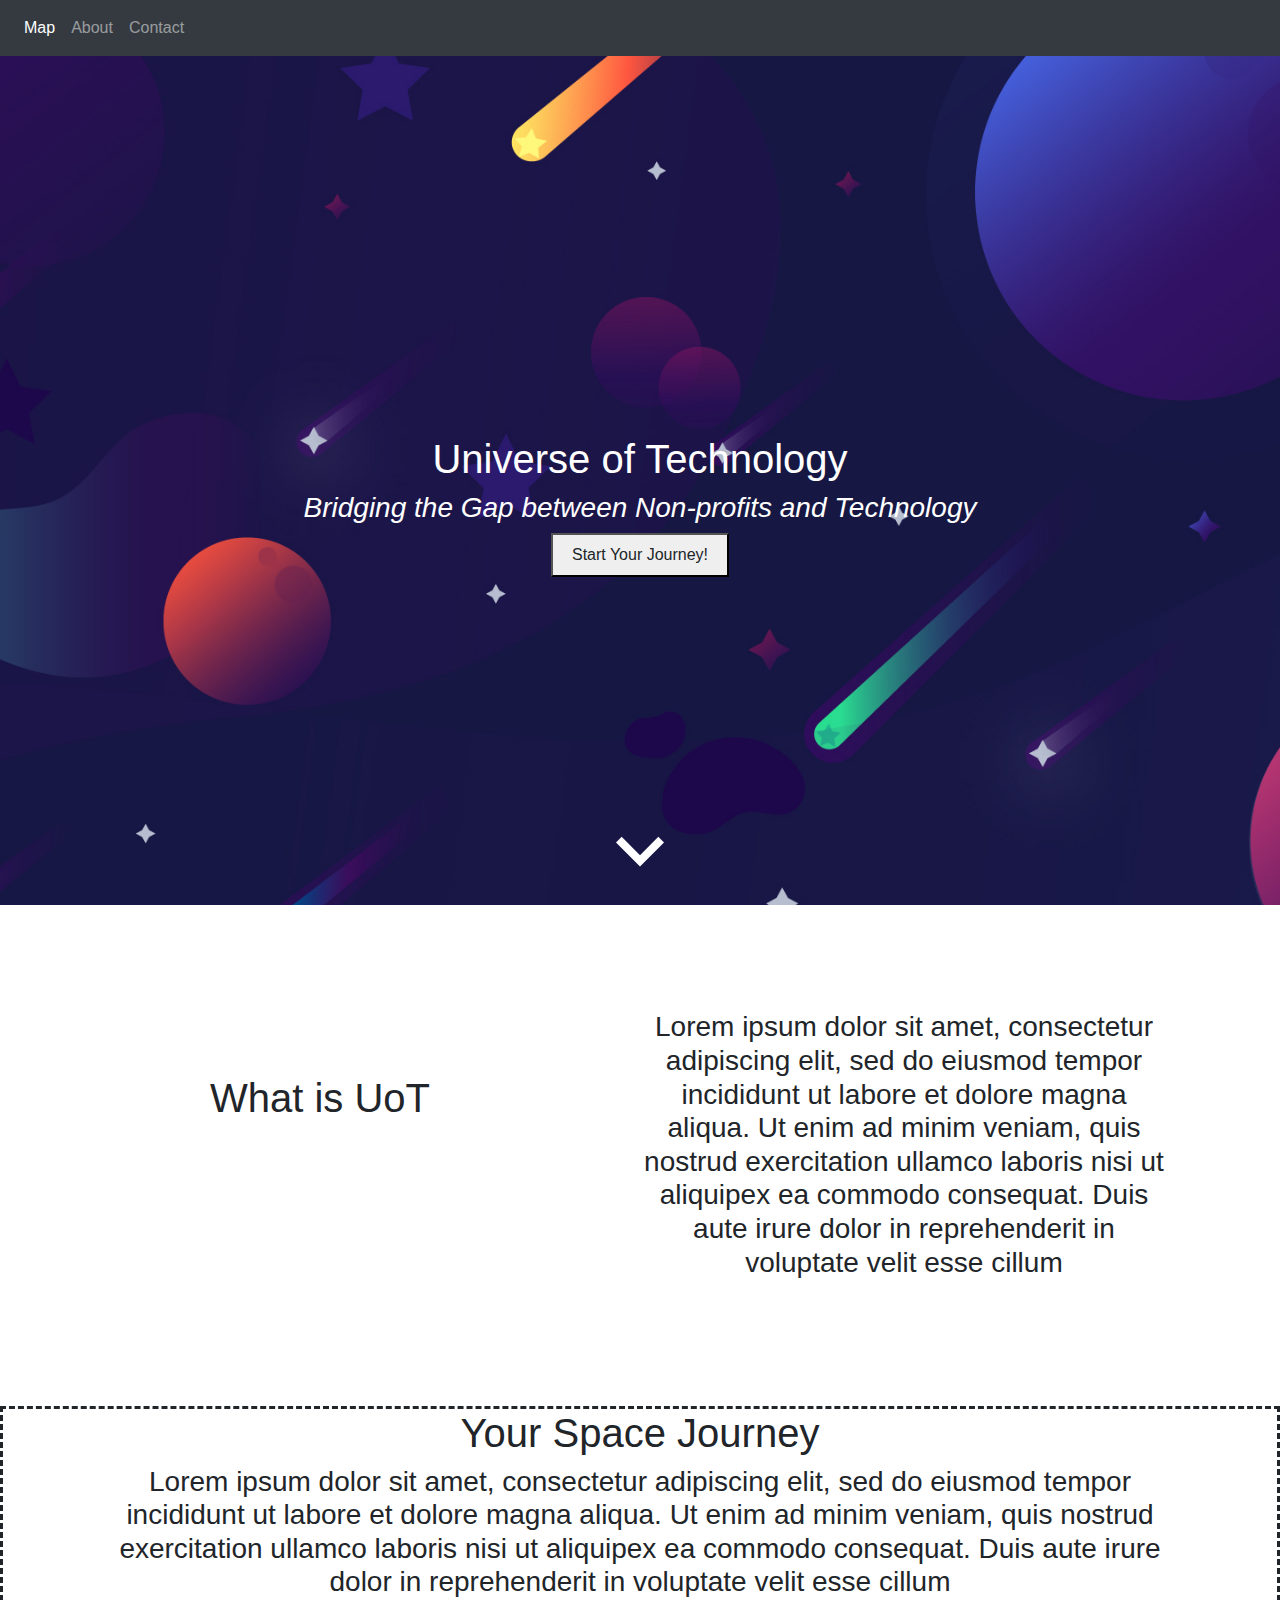
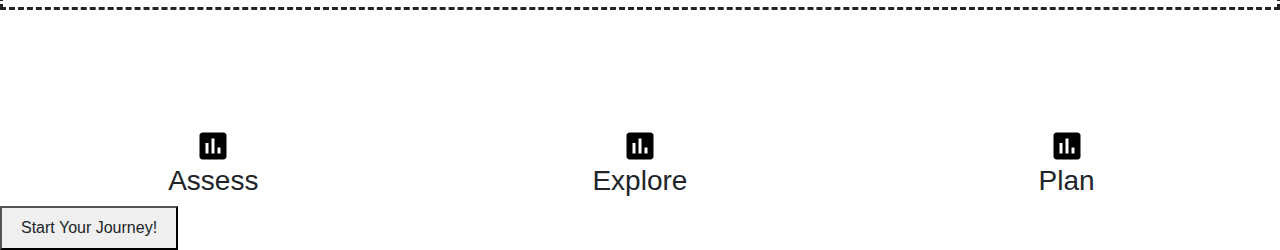
==== index.html @ 80e7777d "Homepage+image files" ====
<!DOCTYPE html>
<html>
<head>
	<meta charset="utf-8">
    <meta name="viewport" content="width=device-width, initial-scale=1, shrink-to-fit=no">
	<link rel="stylesheet" href="https://stackpath.bootstrapcdn.com/bootstrap/4.3.1/css/bootstrap.min.css" integrity="sha384-ggOyR0iXCbMQv3Xipma34MD+dH/1fQ784/j6cY/iJTQUOhcWr7x9JvoRxT2MZw1T" crossorigin="anonymous">
	<link rel="stylesheet" type="text/css" href="stylesHome.css">
	<title>Test</title>
	<link href="https://fonts.googleapis.com/css?family=Exo:400i&display=swap" rel="stylesheet">
	<link href="https://fonts.googleapis.com/icon?family=Material+Icons"
      rel="stylesheet">
</head>
<body id="homePageBody">
	<nav class="navbar navbar-expand-lg navbar-dark bg-dark">
  	<button class="navbar-toggler" type="button" data-toggle="collapse" data-target="#navbarNavAltMarkup" aria-controls="navbarNavAltMarkup" aria-expanded="false" aria-label="Toggle navigation">
    <span class="navbar-toggler-icon"></span>
  	</button>
  	<div class="collapse navbar-collapse" id="navbarNavAltMarkup">
   		<div class="navbar-nav">
	    <a class="nav-item nav-link active" href="map.html">Map <span class="sr-only">(current)</span></a>
	    <a class="nav-item nav-link" href="about.html">About</a>
	    <a class="nav-item nav-link" href="contact.html">Contact</a>
    </div>
  </div>
</nav>
	<div id="home">
		<div id="uot" class="landing-text">
			<h1 id="title">
				Universe of Technology
			</h1>
			<h3 id="description">
				Bridging the Gap between Non-profits and Technology
			</h3>
			<button id="enterUOT">
				<a href="NA.html" class="btn">Start Your Journey!</a>
			</button>
			
			<div id="arrowDiv" class="fixed-bottom">
				<img src="images/whiteArrow.png" id="arrow">
			</div>
			
		</div>
	</div>
	<div id="uotConcept">
		<h1>
			What is UoT
		</h1>
	</div>
		
	<div id="about">
		<h3>
			Lorem ipsum dolor sit amet, consectetur adipiscing elit, sed do eiusmod tempor incididunt ut labore et dolore magna aliqua. Ut enim ad minim veniam, quis nostrud exercitation ullamco laboris nisi ut aliquipex ea commodo consequat. Duis aute irure dolor in reprehenderit in voluptate velit esse cillum
		</h3>
	</div>
	<div id="spaceJourney">
		<h1>Your Space Journey</h1>
		<h3>Lorem ipsum dolor sit amet, consectetur adipiscing elit, sed do eiusmod tempor incididunt ut labore et dolore magna aliqua. Ut enim ad minim veniam, quis nostrud exercitation ullamco laboris nisi ut aliquipex ea commodo consequat. Duis aute irure dolor in reprehenderit in voluptate velit esse cillum</h3>
	</div>
	<div class="images" id="journeyImage1">
		<img src="images/fillerImage.png">
		<h3>
			Assess
		</h3>
	</div>
	<div class="images" id="journeyImage2">
		<img src="images/fillerImage.png">
		<h3>
			Explore
		</h3>
	</div>
	<div class="images" id="journeyImage1">
		<img src="images/fillerImage.png">
		<h3>
			Plan
		</h3>
	</div>
	<div id="startJourney">
		<button id="startJourney">
				<a href="description.html" class="btn">Start Your Journey!</a>
		</button>
	</div>

	</div>


	<script src="navigation.js"></script>
	<script src="https://code.jquery.com/jquery-3.3.1.slim.min.js" integrity="sha384-q8i/X+965DzO0rT7abK41JStQIAqVgRVzpbzo5smXKp4YfRvH+8abtTE1Pi6jizo" crossorigin="anonymous"></script>
	<script src="https://cdnjs.cloudflare.com/ajax/libs/popper.js/1.14.7/umd/popper.min.js" integrity="sha384-UO2eT0CpHqdSJQ6hJty5KVphtPhzWj9WO1clHTMGa3JDZwrnQq4sF86dIHNDz0W1" crossorigin="anonymous"></script>
	<script src="https://stackpath.bootstrapcdn.com/bootstrap/4.3.1/js/bootstrap.min.js" integrity="sha384-JjSmVgyd0p3pXB1rRibZUAYoIIy6OrQ6VrjIEaFf/nJGzIxFDsf4x0xIM+B07jRM" crossorigin="anonymous"></script>
</body>
</html>
---- stylesHome.css ----
h1.title{
	font-family: 'Exo', sans-serif;
	font-style: 'Light';
}


#title{
	color: white;
}
#description{
	font-style: italic;
	color: white;
}

#home{
	background: url(images/homespace.png) no-repeat center center fixed;
	display: table;
	height: 100%;
	position: relative;
	width: 100%;
	background-size: cover;
}

html, body{
	height: 100%;
	width: 100%;
}
.landing-text{
	display: table-cell;
	text-align: center;
	vertical-align: middle;
}


#about{
	float: left;
	width: 50%;
	text-align: center;
	vertical-align: middle;
	padding-top: 3.4em;
	padding-right: 7.0em;
	padding-bottom: 7.4em;
}
#uotConcept{
	float: left;
	display: table-cell;
	text-align: center;
	vertical-align: middle;
	width: 50%;
	padding-top: 7.4em;
	padding-bottom: 7.4em;
}
#spaceJourney{
	padding-right: 7.0em;
	padding-left: 7.0em;
	float: left;
	display: table-cell;
	text-align: center;
	vertical-align: middle;
	border-style: dashed;
}
div.images{
	padding-top: 7.4em;
	float: left;
	text-align: center;
	width: 33.33%;
}
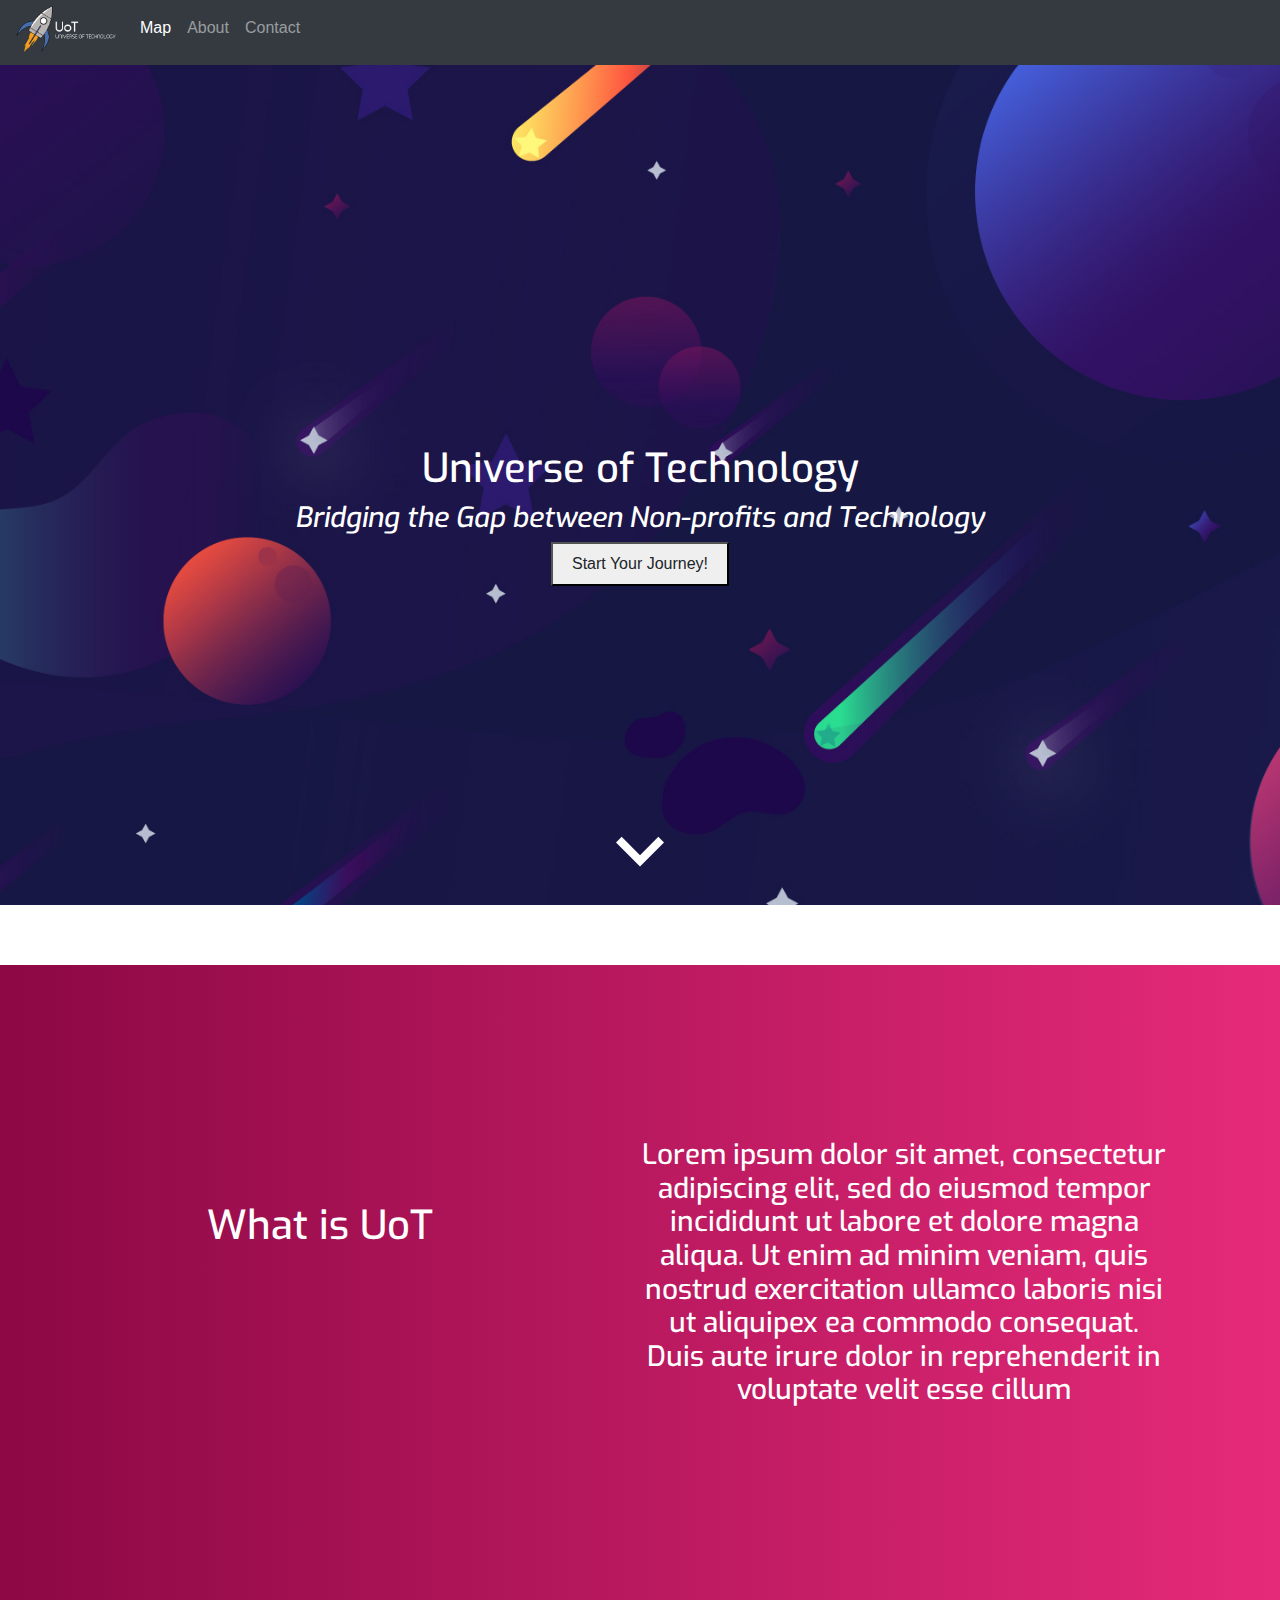
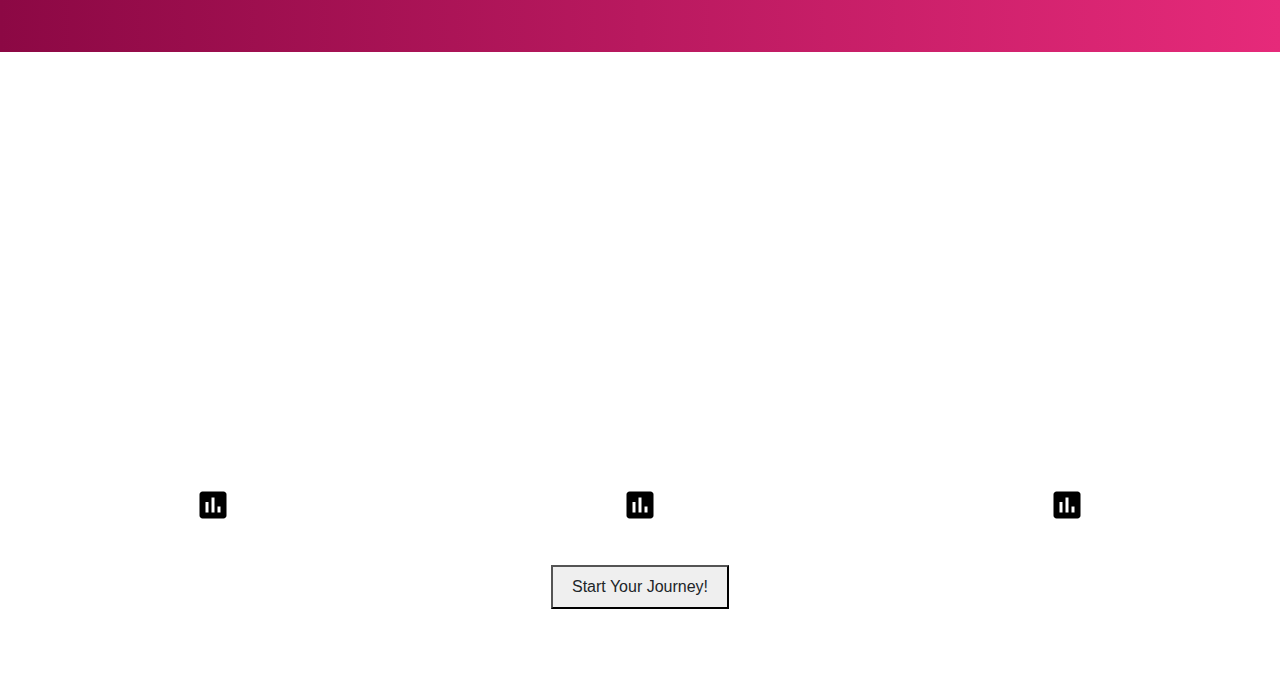
==== commit a314a7ef: "homepage looking good" ====
--- a/index.html
+++ b/index.html
@@ -5,24 +5,30 @@
     <meta name="viewport" content="width=device-width, initial-scale=1, shrink-to-fit=no">
 	<link rel="stylesheet" href="https://stackpath.bootstrapcdn.com/bootstrap/4.3.1/css/bootstrap.min.css" integrity="sha384-ggOyR0iXCbMQv3Xipma34MD+dH/1fQ784/j6cY/iJTQUOhcWr7x9JvoRxT2MZw1T" crossorigin="anonymous">
 	<link rel="stylesheet" type="text/css" href="stylesHome.css">
-	<title>Test</title>
+	<title>Home</title>
 	<link href="https://fonts.googleapis.com/css?family=Exo:400i&display=swap" rel="stylesheet">
 	<link href="https://fonts.googleapis.com/icon?family=Material+Icons"
       rel="stylesheet">
+    <link href="https://fonts.googleapis.com/css?family=Exo&display=swap" rel="stylesheet">
+
 </head>
 <body id="homePageBody">
 	<nav class="navbar navbar-expand-lg navbar-dark bg-dark">
-  	<button class="navbar-toggler" type="button" data-toggle="collapse" data-target="#navbarNavAltMarkup" aria-controls="navbarNavAltMarkup" aria-expanded="false" aria-label="Toggle navigation">
-    <span class="navbar-toggler-icon"></span>
-  	</button>
-  	<div class="collapse navbar-collapse" id="navbarNavAltMarkup">
-   		<div class="navbar-nav">
-	    <a class="nav-item nav-link active" href="map.html">Map <span class="sr-only">(current)</span></a>
-	    <a class="nav-item nav-link" href="about.html">About</a>
-	    <a class="nav-item nav-link" href="contact.html">Contact</a>
-    </div>
-  </div>
-</nav>
+	  	<button class="navbar-toggler" type="button" data-toggle="collapse" data-target="#navbarNavAltMarkup" aria-controls="navbarNavAltMarkup" aria-expanded="false" aria-label="Toggle navigation">
+	    <span class="navbar-toggler-icon"></span>
+	  	</button>
+	  	<div class="collapse navbar-collapse" id="navbarNavAltMarkup">
+	   		<div class="navbar-nav">
+	   		<a class="navbar-brand" rel="home" href="#" title="Home">
+	        <img style="max-width:100px; margin-top: -7px;"
+	             src="images/logo.png">
+	    	</a>
+		    <a class="nav-item nav-link active" href="map.html">Map <span class="sr-only">(current)</span></a>
+		    <a class="nav-item nav-link" href="about.html">About</a>
+		    <a class="nav-item nav-link" href="contact.html">Contact</a>
+	    	</div>
+	  	</div>
+	</nav>
 	<div id="home">
 		<div id="uot" class="landing-text">
 			<h1 id="title">
@@ -32,7 +38,7 @@
 				Bridging the Gap between Non-profits and Technology
 			</h3>
 			<button id="enterUOT">
-				<a href="NA.html" class="btn">Start Your Journey!</a>
+				<a href="preNA.html" class="btn">Start Your Journey!</a>
 			</button>
 			
 			<div id="arrowDiv" class="fixed-bottom">
@@ -41,44 +47,51 @@
 			
 		</div>
 	</div>
-	<div id="uotConcept">
-		<h1>
-			What is UoT
-		</h1>
+	<div id="aboutDiv">
+		<div id="uotConcept">
+			<h1>
+				What is UoT
+			</h1>
+		</div>
+	
+		<div id="about">
+			<h3>
+			Lorem ipsum dolor sit amet, consectetur adipiscing elit, sed do eiusmod tempor incididunt ut labore et dolore magna aliqua. Ut enim ad minim veniam, quis nostrud exercitation ullamco laboris nisi ut aliquipex ea commodo consequat. Duis aute irure dolor in reprehenderit in voluptate velit esse cillum
+			</h3>
+		</div>
 	</div>
-		
-	<div id="about">
-		<h3>
-			Lorem ipsum dolor sit amet, consectetur adipiscing elit, sed do eiusmod tempor incididunt ut labore et dolore magna aliqua. Ut enim ad minim veniam, quis nostrud exercitation ullamco laboris nisi ut aliquipex ea commodo consequat. Duis aute irure dolor in reprehenderit in voluptate velit esse cillum
-		</h3>
+	
+
+	<div class="images" id="yourSpaceJourney">
+		<div id="spaceJourney">
+			<h1>Your Space Journey</h1>
+			<h3>Lorem ipsum dolor sit amet, consectetur adipiscing elit, sed do eiusmod tempor incididunt ut labore et dolore magna aliqua. Ut enim ad minim veniam, quis nostrud exercitation ullamco laboris nisi ut aliquipex ea commodo consequat. Duis aute irure dolor in reprehenderit in voluptate velit esse cillum</h3>
+		</div>
+		<div class="images" id="journeyImage1">
+			<img src="images/fillerImage.png">
+			<h3>
+				Assess
+			</h3>
+		</div>
+		<div class="images" id="journeyImage2">
+			<img src="images/fillerImage.png">
+			<h3>
+				Explore
+			</h3>
+		</div>
+		<div class="images" id="journeyImage1">
+			<img src="images/fillerImage.png">
+			<h3>
+				Plan
+			</h3>
+		</div>
+		<div id="startJourney">
+			<button id="enterUOT">
+				<a href="preNA.html" class="btn">Start Your Journey!</a>
+			</button>
+		</div>
 	</div>
-	<div id="spaceJourney">
-		<h1>Your Space Journey</h1>
-		<h3>Lorem ipsum dolor sit amet, consectetur adipiscing elit, sed do eiusmod tempor incididunt ut labore et dolore magna aliqua. Ut enim ad minim veniam, quis nostrud exercitation ullamco laboris nisi ut aliquipex ea commodo consequat. Duis aute irure dolor in reprehenderit in voluptate velit esse cillum</h3>
-	</div>
-	<div class="images" id="journeyImage1">
-		<img src="images/fillerImage.png">
-		<h3>
-			Assess
-		</h3>
-	</div>
-	<div class="images" id="journeyImage2">
-		<img src="images/fillerImage.png">
-		<h3>
-			Explore
-		</h3>
-	</div>
-	<div class="images" id="journeyImage1">
-		<img src="images/fillerImage.png">
-		<h3>
-			Plan
-		</h3>
-	</div>
-	<div id="startJourney">
-		<button id="startJourney">
-				<a href="description.html" class="btn">Start Your Journey!</a>
-		</button>
-	</div>
+	
 
 	</div>
 
--- a/stylesHome.css
+++ b/stylesHome.css
@@ -1,8 +1,15 @@
 h1.title{
 	font-family: 'Exo', sans-serif;
-	font-style: 'Light';
 }
 
+h1, p, h3, h2{
+	font-family: 'Exo', sans-serif;
+	color: white;
+}
+button.btn{
+	font-family: 'Exo', sans-serif;
+	background-color: #FFFFFF; 
+}
 
 #title{
 	color: white;
@@ -11,6 +18,7 @@
 	font-style: italic;
 	color: white;
 }
+
 
 #home{
 	background: url(images/homespace.png) no-repeat center center fixed;
@@ -50,6 +58,16 @@
 	padding-top: 7.4em;
 	padding-bottom: 7.4em;
 }
+#aboutDiv{
+	display: table-cell;
+	text-align: center;
+	vertical-align: middle;
+	width: 50%;
+	padding-top: 7.4em;
+	padding-bottom: 7.4em;
+	background-color: red; /* For browsers that do not support gradients */
+    background-image: linear-gradient(90deg, #8c0844, #e62a7a); /* Standard syntax (must be last) */
+}
 #spaceJourney{
 	padding-right: 7.0em;
 	padding-left: 7.0em;
@@ -57,7 +75,12 @@
 	display: table-cell;
 	text-align: center;
 	vertical-align: middle;
-	border-style: dashed;
+}
+#yourSpaceJourney{
+	background: url(images/homespace.png) no-repeat center center fixed;
+	height: 70%;
+	width: 100%;
+	background-size: cover;
 }
 div.images{
 	padding-top: 7.4em;
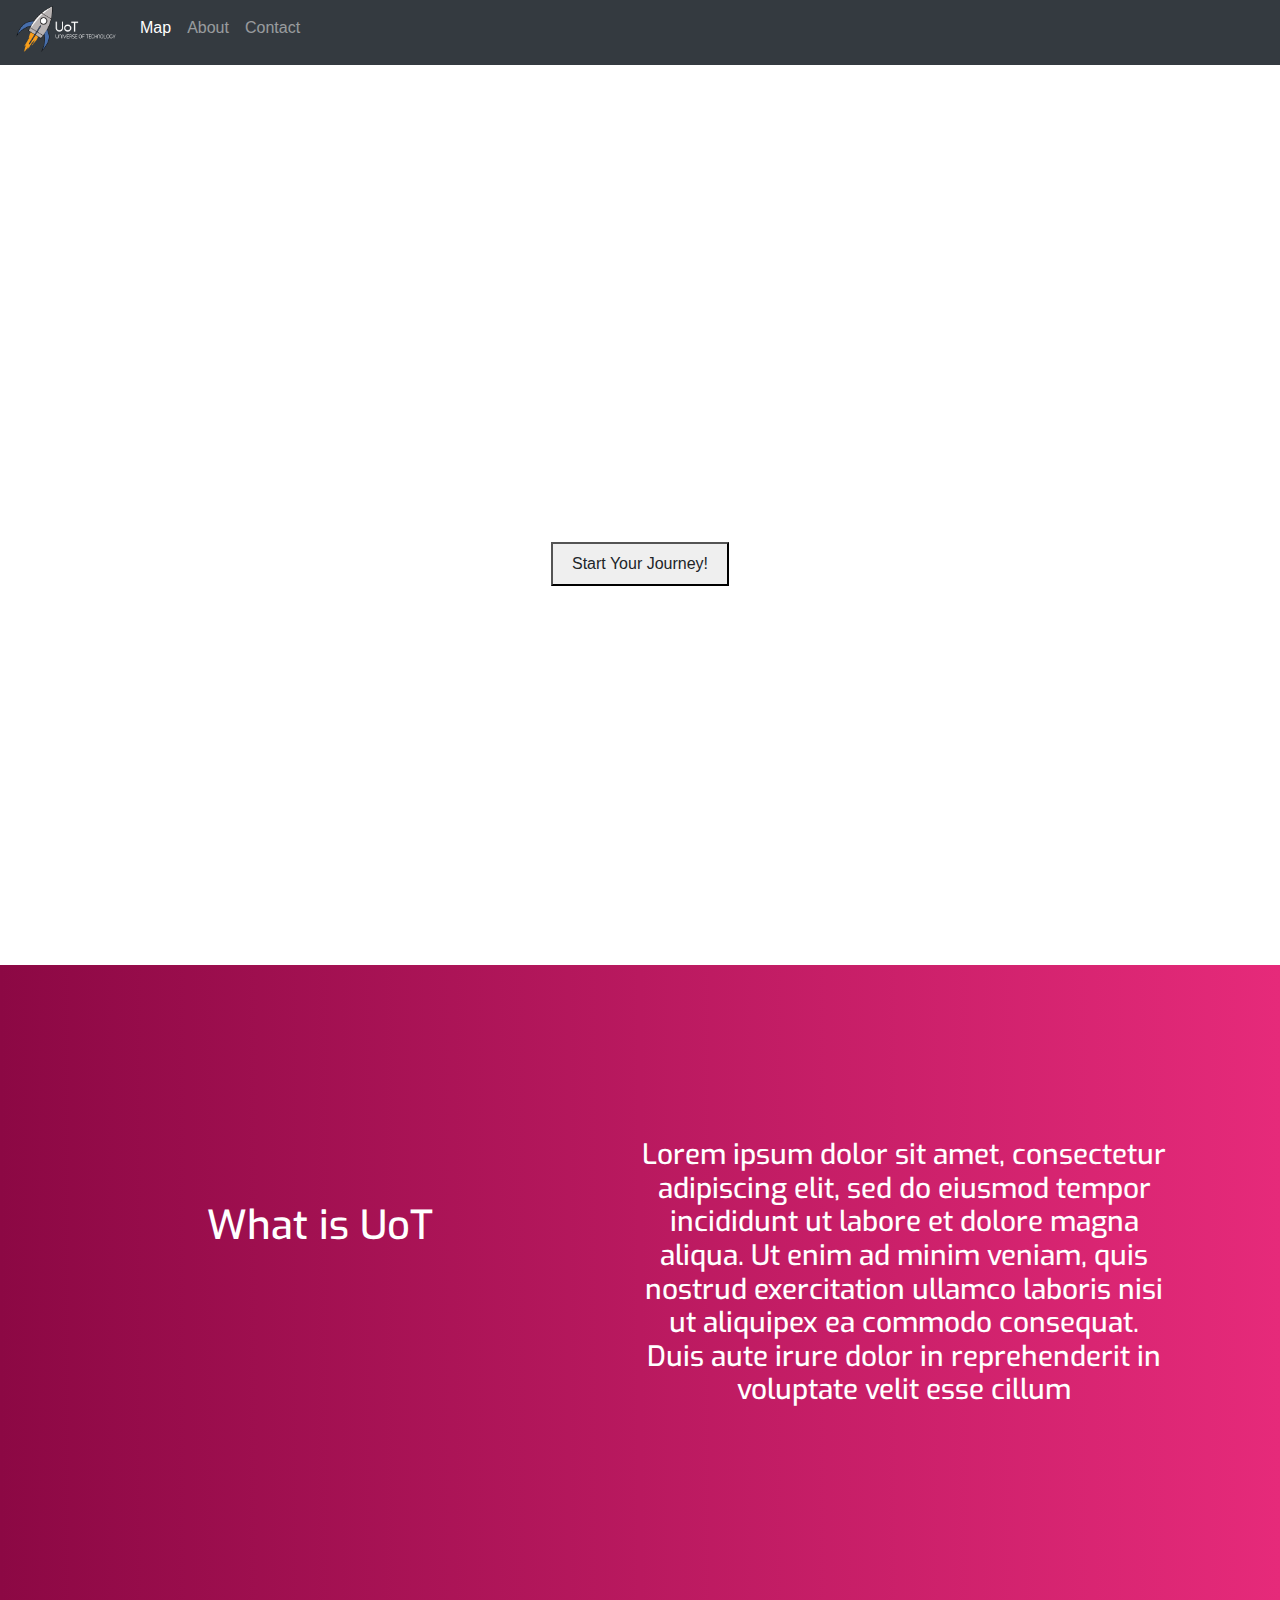
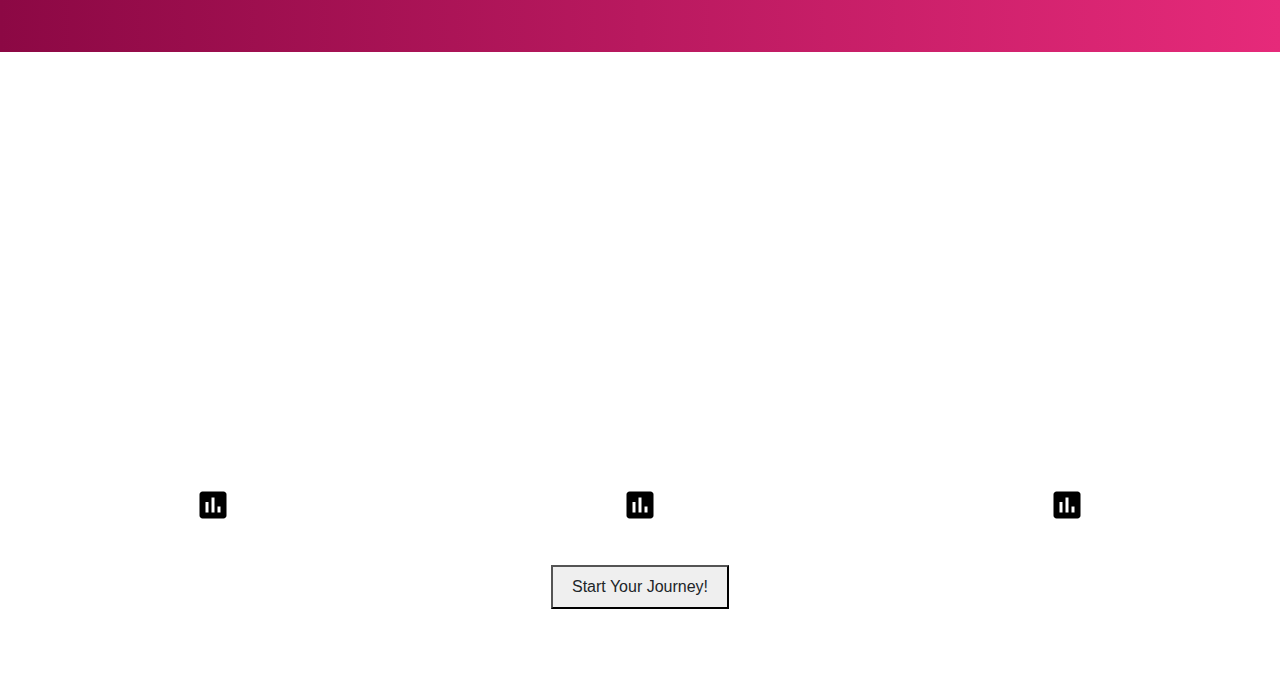
==== commit aff01636: "css folder" ====
--- a/index.html
+++ b/index.html
@@ -4,7 +4,7 @@
 	<meta charset="utf-8">
     <meta name="viewport" content="width=device-width, initial-scale=1, shrink-to-fit=no">
 	<link rel="stylesheet" href="https://stackpath.bootstrapcdn.com/bootstrap/4.3.1/css/bootstrap.min.css" integrity="sha384-ggOyR0iXCbMQv3Xipma34MD+dH/1fQ784/j6cY/iJTQUOhcWr7x9JvoRxT2MZw1T" crossorigin="anonymous">
-	<link rel="stylesheet" type="text/css" href="stylesHome.css">
+	<link rel="stylesheet" type="text/css" href="css/stylesHome.css">
 	<title>Home</title>
 	<link href="https://fonts.googleapis.com/css?family=Exo:400i&display=swap" rel="stylesheet">
 	<link href="https://fonts.googleapis.com/icon?family=Material+Icons"
--- a/css/stylesHome.css
+++ b/css/stylesHome.css
@@ -0,0 +1,90 @@
+h1.title{
+	font-family: 'Exo', sans-serif;
+}
+
+h1, p, h3, h2{
+	font-family: 'Exo', sans-serif;
+	color: white;
+}
+button.btn{
+	font-family: 'Exo', sans-serif;
+	background-color: #FFFFFF; 
+}
+
+#title{
+	color: white;
+}
+#description{
+	font-style: italic;
+	color: white;
+}
+
+
+#home{
+	background: url(images/homespace.png) no-repeat center center fixed;
+	display: table;
+	height: 100%;
+	position: relative;
+	width: 100%;
+	background-size: cover;
+}
+
+html, body{
+	height: 100%;
+	width: 100%;
+}
+.landing-text{
+	display: table-cell;
+	text-align: center;
+	vertical-align: middle;
+}
+
+
+#about{
+	float: left;
+	width: 50%;
+	text-align: center;
+	vertical-align: middle;
+	padding-top: 3.4em;
+	padding-right: 7.0em;
+	padding-bottom: 7.4em;
+}
+#uotConcept{
+	float: left;
+	display: table-cell;
+	text-align: center;
+	vertical-align: middle;
+	width: 50%;
+	padding-top: 7.4em;
+	padding-bottom: 7.4em;
+}
+#aboutDiv{
+	display: table-cell;
+	text-align: center;
+	vertical-align: middle;
+	width: 50%;
+	padding-top: 7.4em;
+	padding-bottom: 7.4em;
+	background-color: red; /* For browsers that do not support gradients */
+    background-image: linear-gradient(90deg, #8c0844, #e62a7a); /* Standard syntax (must be last) */
+}
+#spaceJourney{
+	padding-right: 7.0em;
+	padding-left: 7.0em;
+	float: left;
+	display: table-cell;
+	text-align: center;
+	vertical-align: middle;
+}
+#yourSpaceJourney{
+	background: url(../images/homespace.png) no-repeat center center fixed;
+	height: 70%;
+	width: 100%;
+	background-size: cover;
+}
+div.images{
+	padding-top: 7.4em;
+	float: left;
+	text-align: center;
+	width: 33.33%;
+}
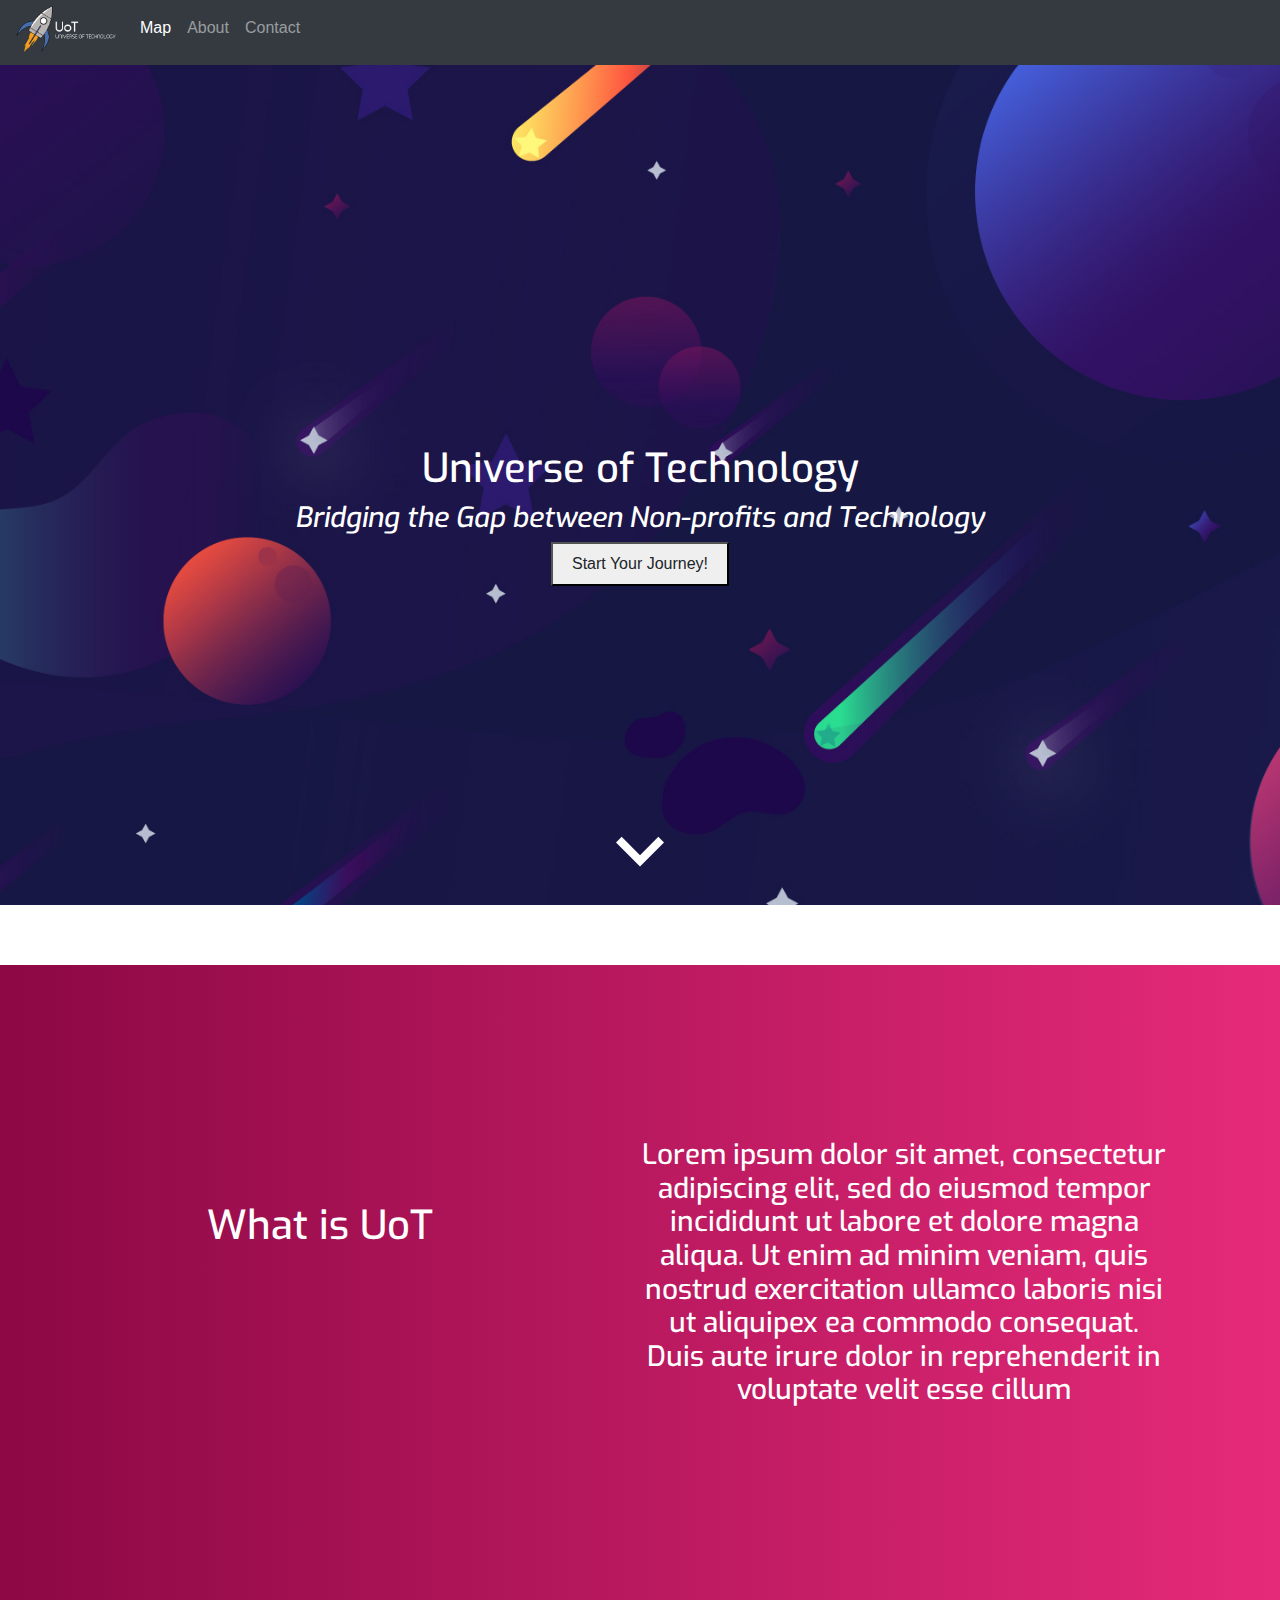
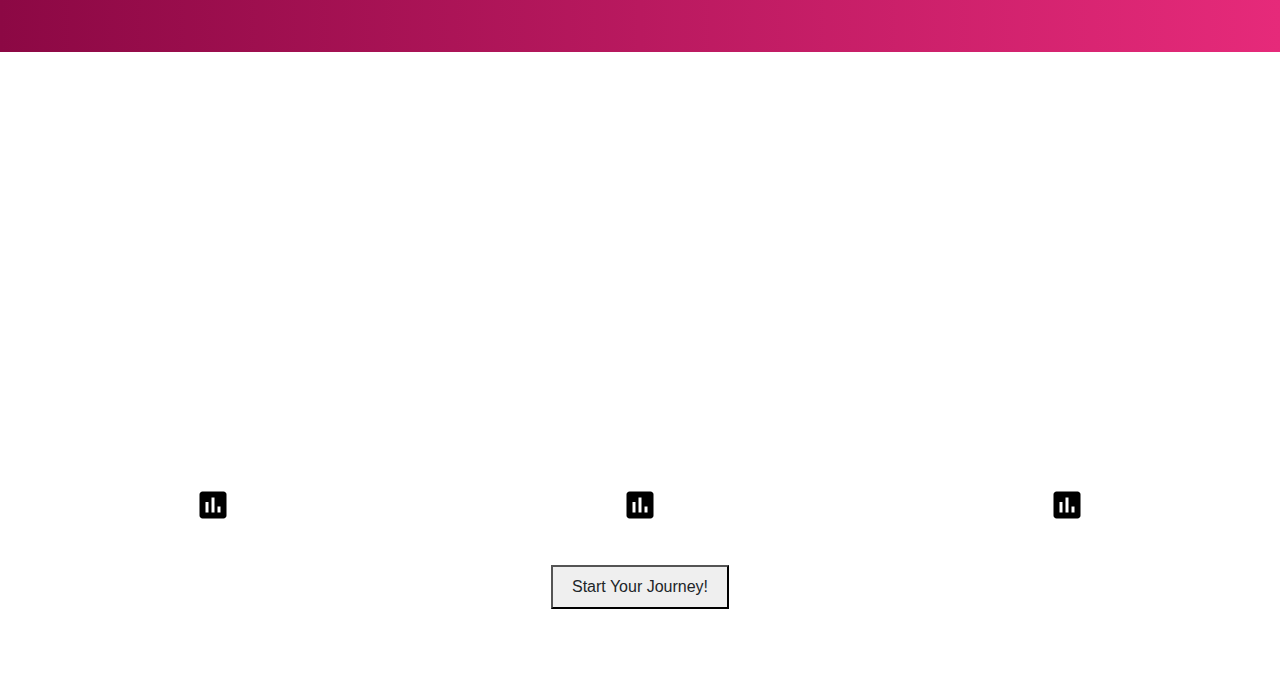
==== commit c9e986c4: "Changed title to Universe of Technology"" ====
--- a/index.html
+++ b/index.html
@@ -5,7 +5,7 @@
     <meta name="viewport" content="width=device-width, initial-scale=1, shrink-to-fit=no">
 	<link rel="stylesheet" href="https://stackpath.bootstrapcdn.com/bootstrap/4.3.1/css/bootstrap.min.css" integrity="sha384-ggOyR0iXCbMQv3Xipma34MD+dH/1fQ784/j6cY/iJTQUOhcWr7x9JvoRxT2MZw1T" crossorigin="anonymous">
 	<link rel="stylesheet" type="text/css" href="css/stylesHome.css">
-	<title>Home</title>
+	<title>Universe of Technology</title>
 	<link href="https://fonts.googleapis.com/css?family=Exo:400i&display=swap" rel="stylesheet">
 	<link href="https://fonts.googleapis.com/icon?family=Material+Icons"
       rel="stylesheet">
--- a/css/stylesHome.css
+++ b/css/stylesHome.css
@@ -21,7 +21,7 @@
 
 
 #home{
-	background: url(images/homespace.png) no-repeat center center fixed;
+	background: url(../images/homespace.png) no-repeat center center fixed;
 	display: table;
 	height: 100%;
 	position: relative;
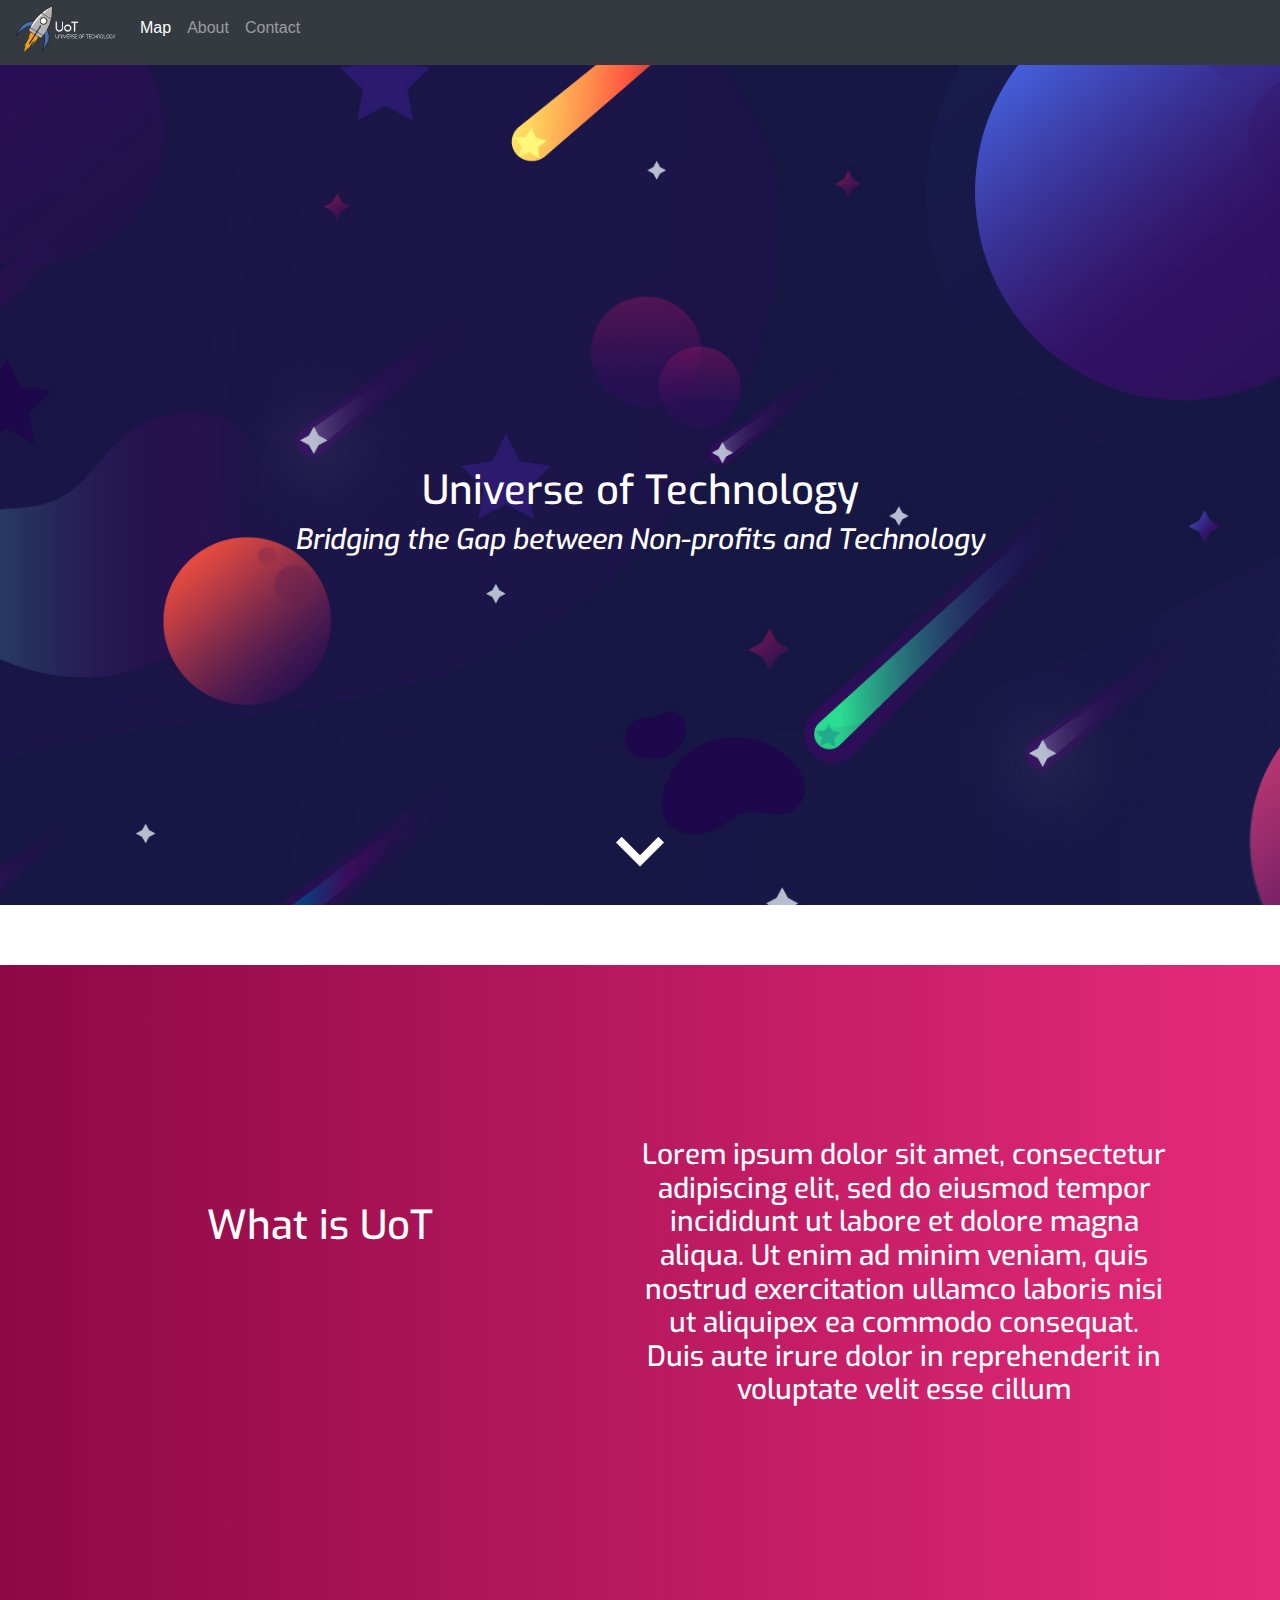
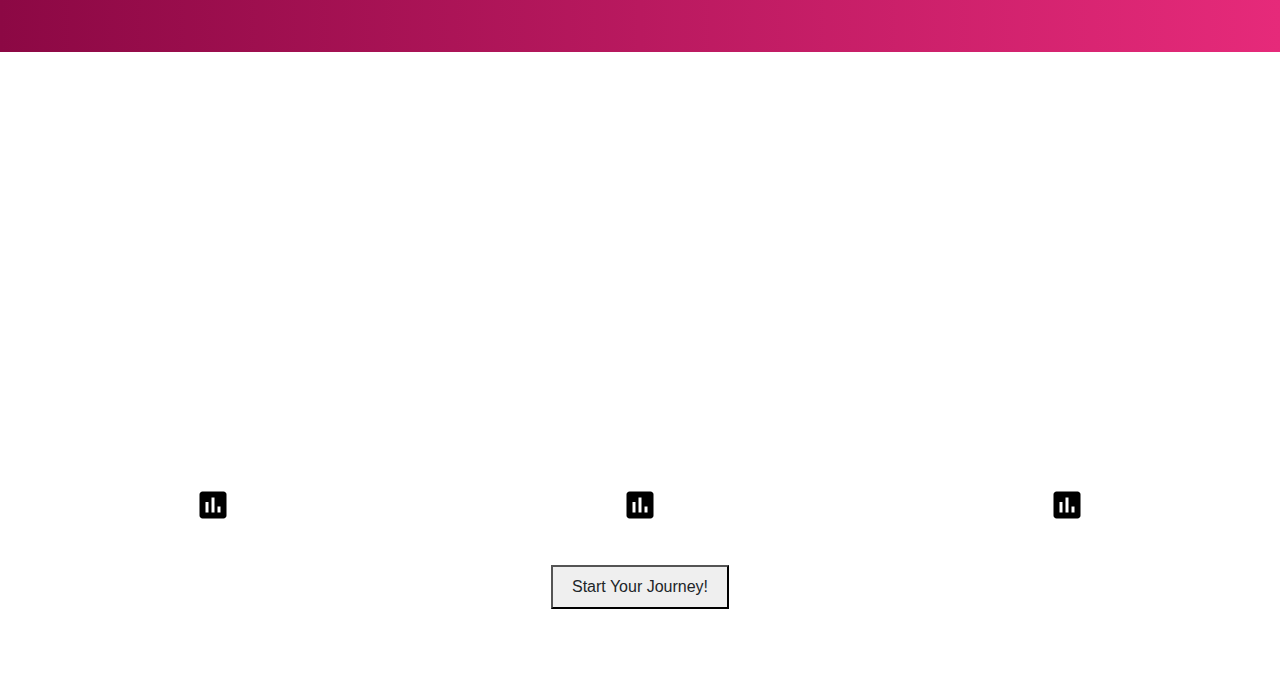
==== commit 394e89a2: "Removed button from splash screen" ====
--- a/index.html
+++ b/index.html
@@ -37,9 +37,6 @@
 			<h3 id="description">
 				Bridging the Gap between Non-profits and Technology
 			</h3>
-			<button id="enterUOT">
-				<a href="preNA.html" class="btn">Start Your Journey!</a>
-			</button>
 			
 			<div id="arrowDiv" class="fixed-bottom">
 				<img src="images/whiteArrow.png" id="arrow">
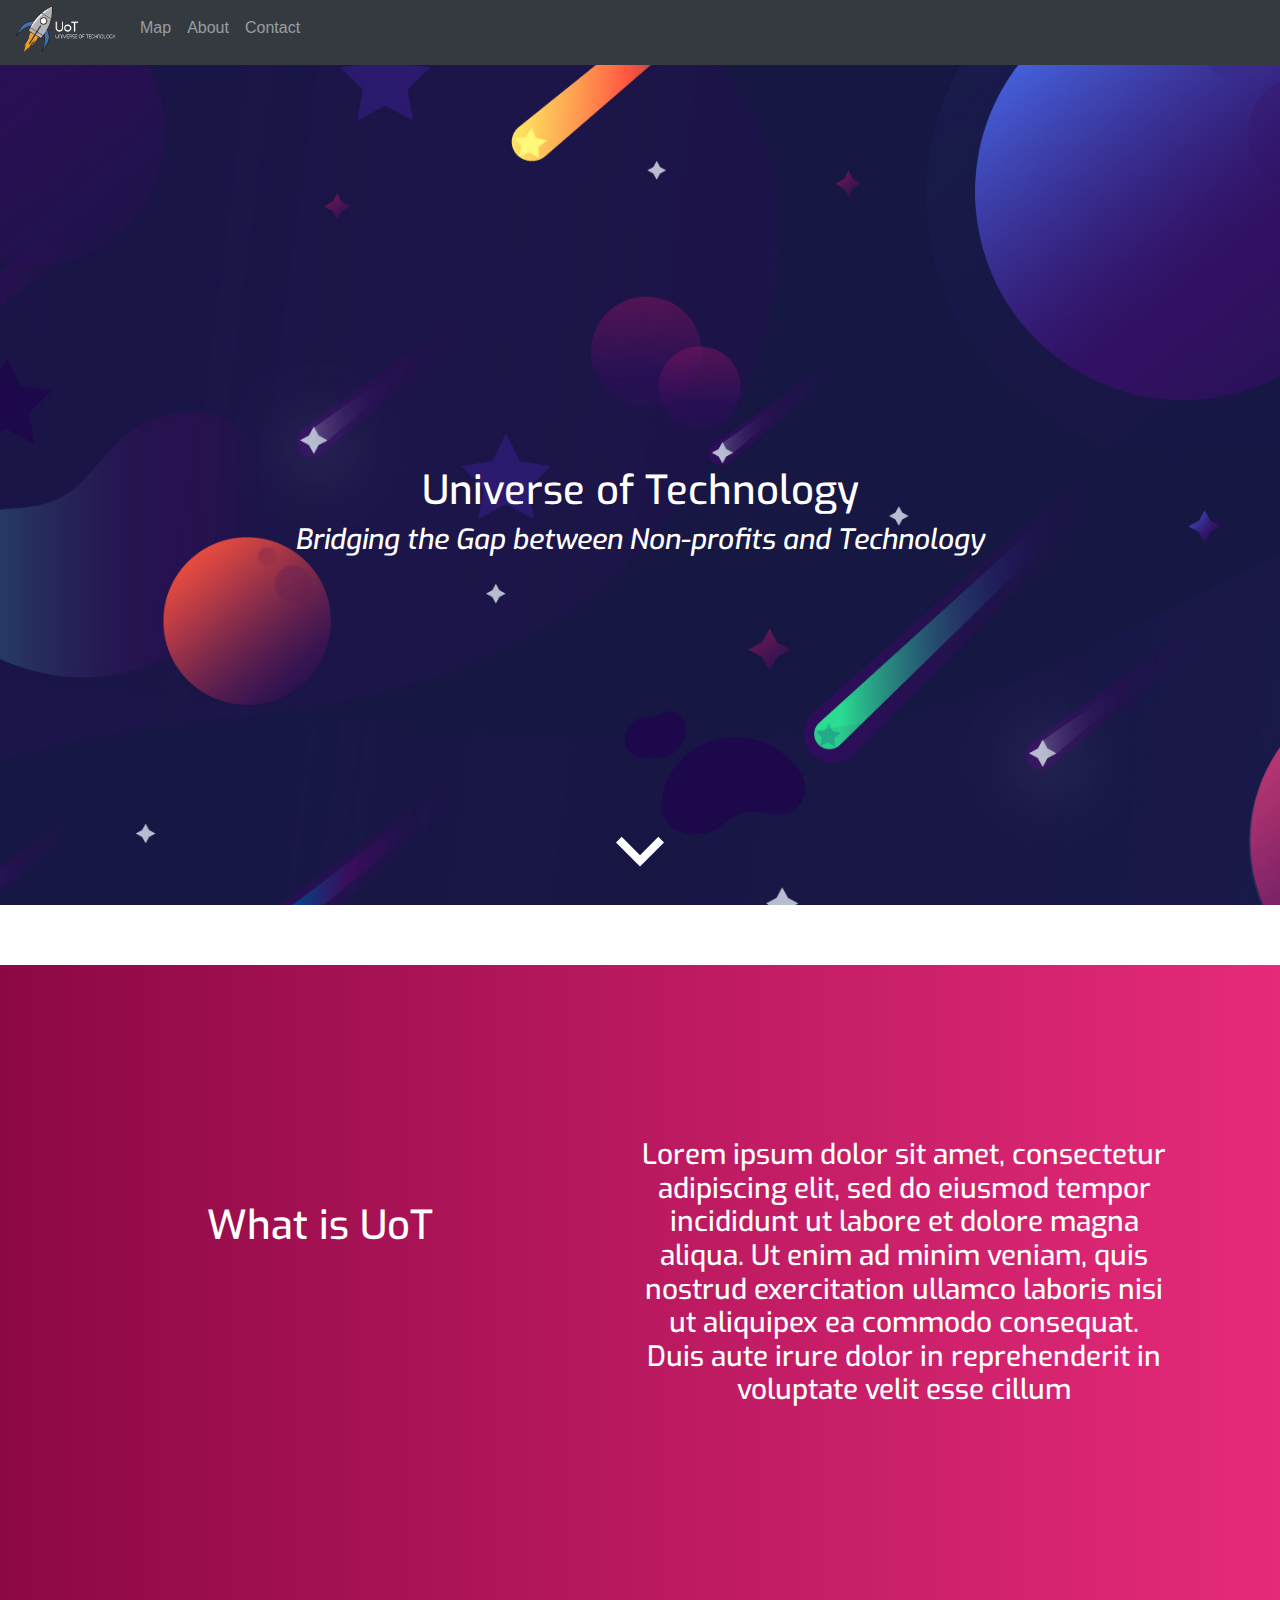
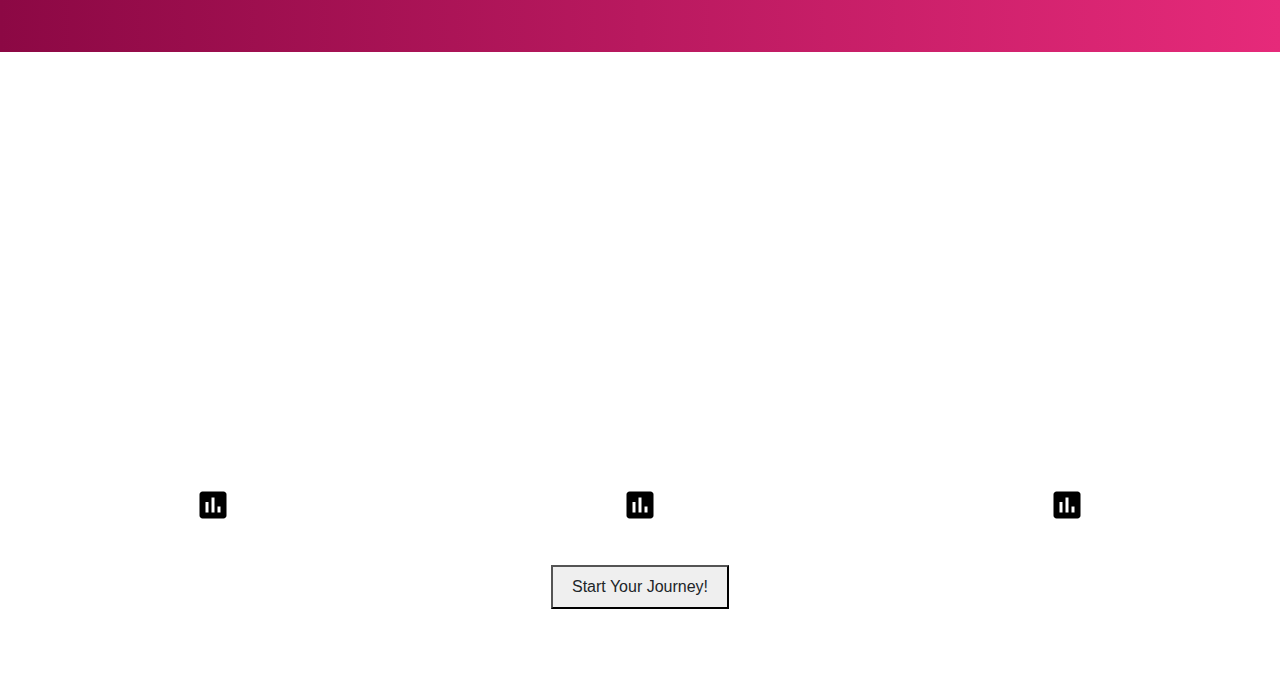
==== commit ea66bb49: "Added home button to nav bar" ====
--- a/index.html
+++ b/index.html
@@ -19,11 +19,10 @@
 	  	</button>
 	  	<div class="collapse navbar-collapse" id="navbarNavAltMarkup">
 	   		<div class="navbar-nav">
-	   		<a class="navbar-brand" rel="home" href="#" title="Home">
-	        <img style="max-width:100px; margin-top: -7px;"
-	             src="images/logo.png">
+	   		<a class="navbar-brand" rel="home" href="index.html" title="Home">
+	        	<img style="max-width:100px; margin-top: -7px;" src="images/logo.png">
 	    	</a>
-		    <a class="nav-item nav-link active" href="map.html">Map <span class="sr-only">(current)</span></a>
+		    <a class="nav-item nav-link" href="map.html">Map <span class="sr-only">(current)</span></a>
 		    <a class="nav-item nav-link" href="about.html">About</a>
 		    <a class="nav-item nav-link" href="contact.html">Contact</a>
 	    	</div>
